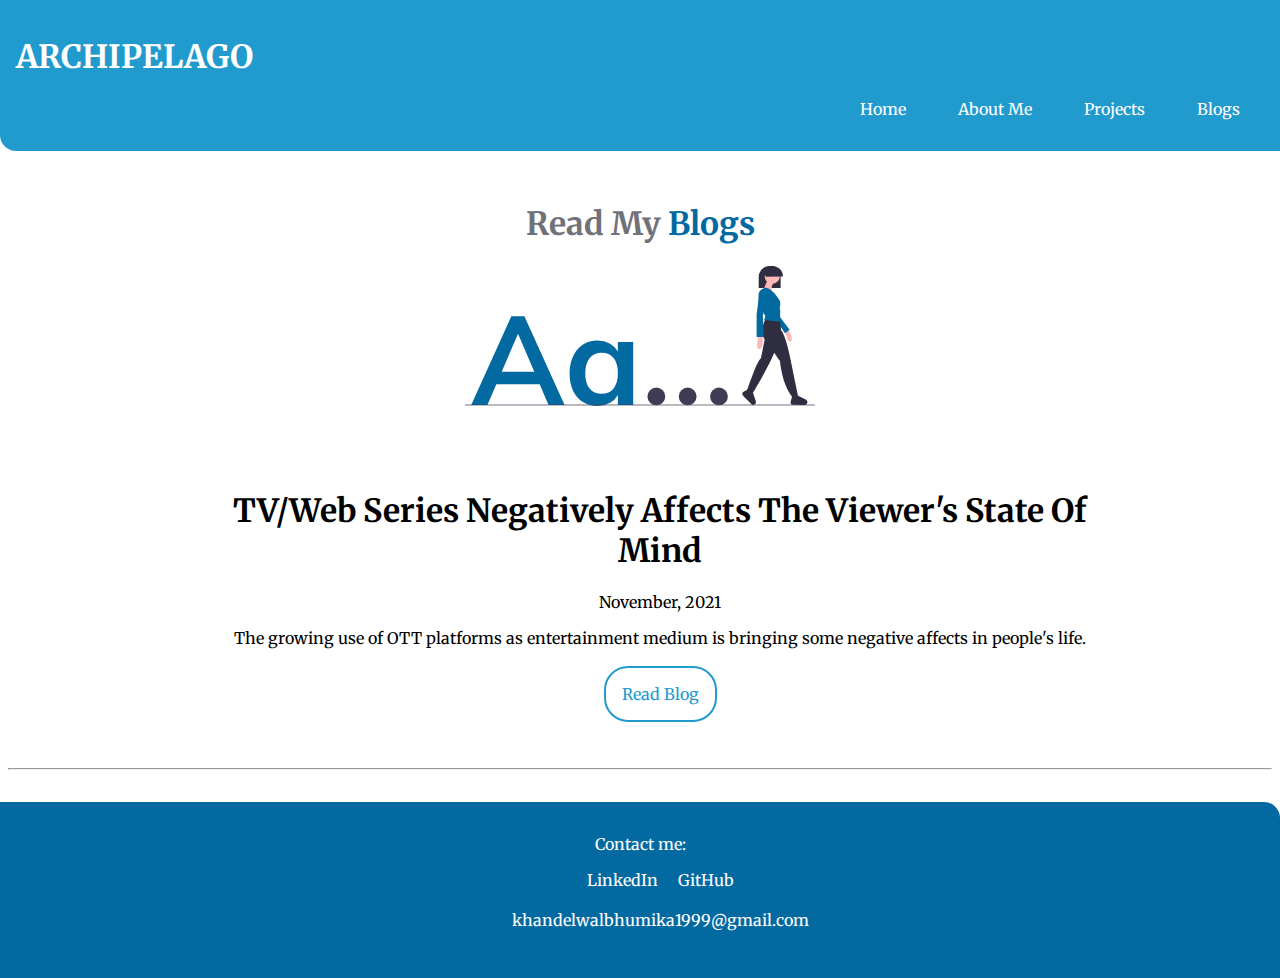
==== blogs.html @ 06d1d3d1 "initial commit" ====
<!DOCTYPE html>
<html lang="en">
<head>
    <meta charset="UTF-8">
    <meta http-equiv="X-UA-Compatible" content="IE=edge">
    <meta name="viewport" content="width=device-width, initial-scale=1.0">
    <title>Blogs | ARCHIPELAGO</title>
    <link rel="stylesheet" type="text/css" href="style.css">
</head>
<body>

    <nav class="navigation container">
        <div class="nav-brand">
            <h1>ARCHIPELAGO</h1>
        </div>
        <ul class="list-non-bullet-nav-pills">
            <li class="list-item-inline">
                <a class="link link-active" href="index.html">Home</a>
            </li>
            <li class="list-item-inline">
                <a class="link link-active" href="aboutme.html">About Me</a>
            </li>
            <li class="list-item-inline">
                <a class="link link-active" href="projects.html">Projects</a>
            </li>
            <li class="list-item-inline">
                <a class="link link-active" href="blogs.html">Blogs</a>
            </li>
        </ul>
    </nav>




    <header class="hero">
        <h1 class="hero-heading">Read My<span class="heading-inverted"> Blogs</span></h1>
        <image class="hero-img" src="blogs.svg"></image>
    </header>

    
<section class="section">
    <h1>TV/Web Series Negatively Affects The Viewer's State Of Mind</h1>
    <p>November, 2021</p>
    <p>The growing use of OTT platforms as entertainment medium is bringing some negative affects in people's life.</p><br>    
    <a class="link link-secondary" href="blog  1 effects of ott.html">Read Blog</a>
</section>
<hr>
<!-- 
<section class="section-ow">
    <h1> </h1>
    <p>December, 2021</p>
    <p> </p><br>
    <a class="link link-primary" href="">Read Blog</a>
</section>
<hr> -->



<footer>
    <div class="footer-header">Contact me:
    <ul class="social-links list-non-bullet">
        <li class="list-item-inline"><a class="footer-link" href="https://www.linkedin.com/in/bhumika-khandelwal-22093b121/">LinkedIn</a> </li>
        <li class="list-item-inline"><a class="footer-link" href="https://github.com/KhandelwalBhumika">GitHub</a> </li>
        <br><br>
        <div class="footer-header"> khandelwalbhumika1999@gmail.com</div>
        
    </ul>
</div>
</footer>
</body>
</html>
---- style.css ----
@import url('https://fonts.googleapis.com/css2?family=DM+Sans:wght@400;500&family=Libre+Baskerville:wght@700&family=Lora:ital@1&family=Merriweather:wght@400;700&family=Montagu+Slab:wght@600&family=Noto+Serif&family=Work+Sans&display=swap');

:root {
    --primary-color: #0369a1;
    --light-blue: #219ACE;
    --gray: #71717a;
    --light-gray: #E0EAFD;
}

hr {
    margin: 2rem 0.5rem;
}


body {
    font-family: 'Merriweather', serif;
    margin: 0px;
}

.container {
    padding: 1rem;
    padding-right: 1rem;

}

.container-center {
    margin: auto;
    max-width: width 600px;
}

.link {
    text-decoration: none;
    padding: 1rem;
}

.link-primary {
    background-color: var(--light-blue);
    border-radius: 1.5rem;
    color: white;
    transition-duration: 0.4s;
    cursor: pointer;
}

.link-primary:hover {
    background-color: white;
    border: 2px solid #219ACE; 
    color: var(--light-blue)
    }

.link-secondary {
    color: var(--light-blue);
    border-radius: 1.5rem;
    border-color: var(--light-blue);
    border: 2px solid var(--light-blue);
    transition-duration: 0.4s;
    cursor: pointer;
}

.link-secondary:hover {
    background-color: var(--light-blue);
    border: 2px solid #219ACE; 
    color: white;
    }

.list-non-bullet {
    list-style: none;

}

.list-item-inline {
    display: inline;
    padding: 0.5rem;
}

.navigation {
    border-bottom-left-radius: 1rem;
    background-color: var(--light-blue);
    color: white
}

.navigation.nav-brand {
    font-weight: bold;
    font-size: 2rem;
}

.list-non-bullet-nav-pills {
    text-align: right;
}

.navigation .link {
    color: white;
}

.navigation.link-active {
    font-weight: bolder;
}

.hero {
    padding: 2rem;
}

.hero .hero-img {
    max-width: 350px;
    display: block;
    text-align: center;
    margin: auto;
}

.hero .hero-heading {
    color: var(--gray);
    text-align: center;
}

.hero .hero-heading .heading-inverted {
    color: var(--primary-color);
}

.section {
    padding: 2rem;
    text-align: center;
     margin-left: 180px;
    max-width: 95%;
    width: 70%;
    display: block;
}


.section-ow {
    background-color: var(--light-gray);
    text-align: center;
    padding: 2rem;
    margin-left: 180px;
    max-width: 95%;
    width: 70%;
    display: block;
}

footer {
    background-color: var(--primary-color);
    padding: 2rem 1rem;
    text-align: center;
    color: white;
    border-top-right-radius: 1rem;
}

.footer-link{
    color: white;
    text-decoration: none;
}


.footer ul {
    padding-inline-start: 0px;
}
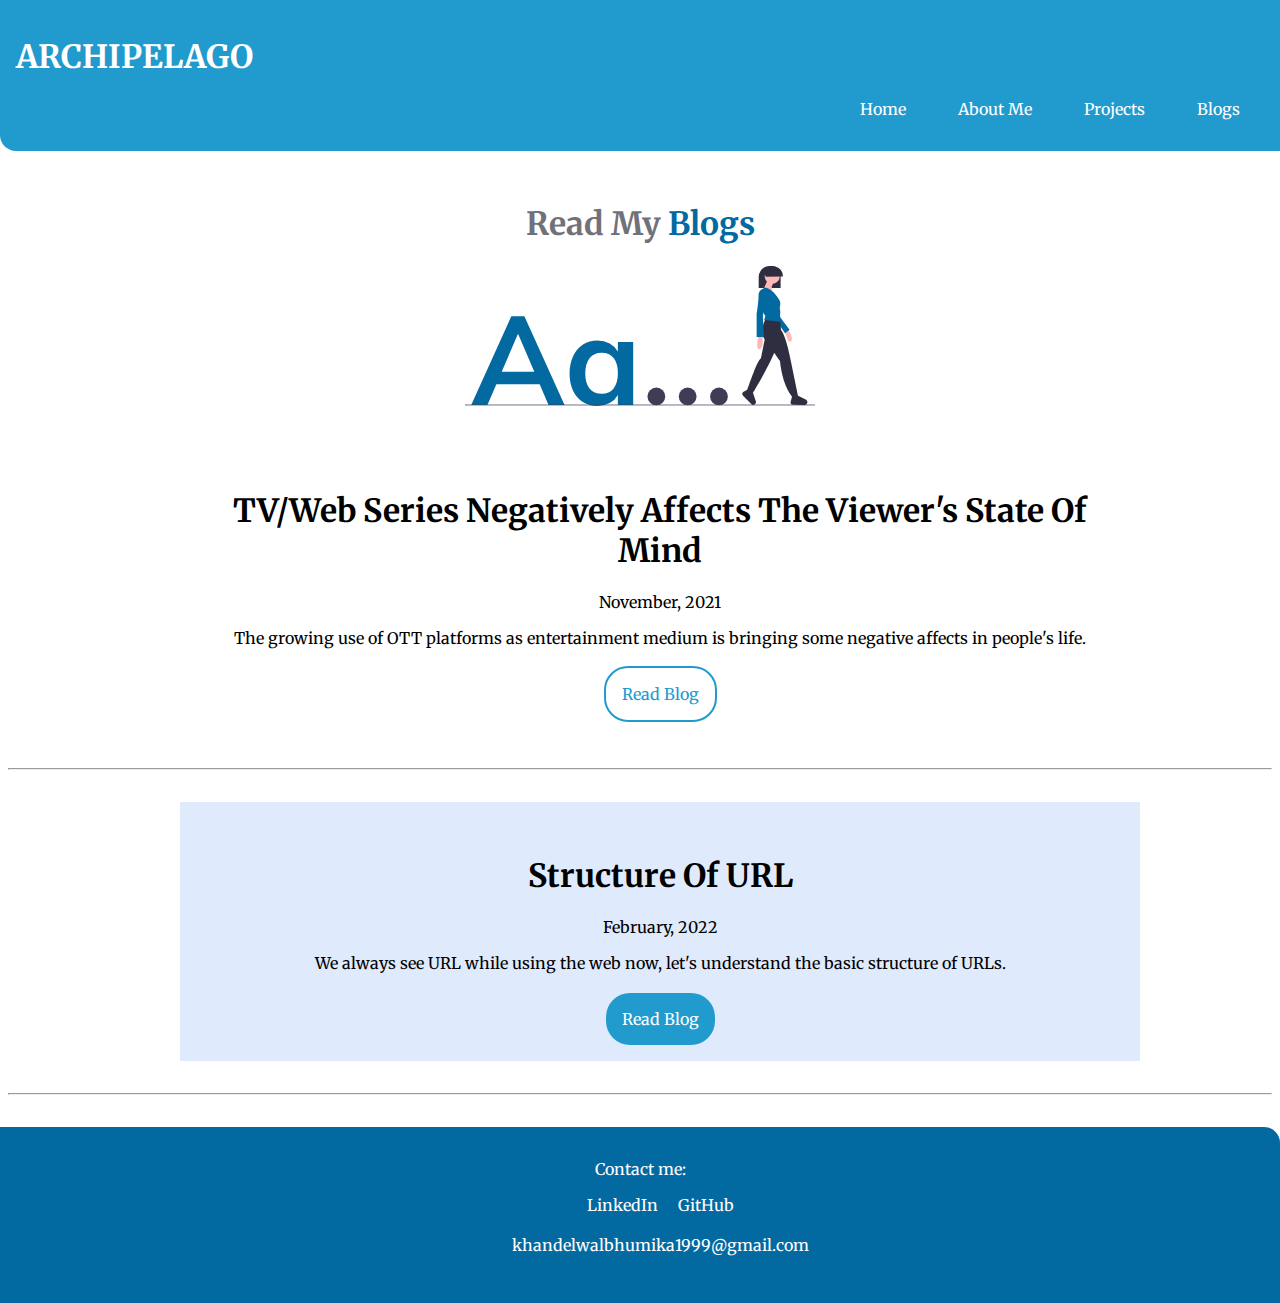
==== commit bedcdb37: "add URL blog" ====
--- a/blogs.html
+++ b/blogs.html
@@ -45,14 +45,14 @@
     <a class="link link-secondary" href="blog  1 effects of ott.html">Read Blog</a>
 </section>
 <hr>
-<!-- 
+
 <section class="section-ow">
-    <h1> </h1>
-    <p>December, 2021</p>
-    <p> </p><br>
-    <a class="link link-primary" href="">Read Blog</a>
+    <h1> Structure Of URL</h1>
+    <p>February, 2022</p>
+    <p>We always see URL while using the web now, let's understand the basic structure of URLs. </p><br>
+    <a class="link link-primary" href="blog 2 URL.html">Read Blog</a>
 </section>
-<hr> -->
+<hr> 
 
 
 
@@ -68,4 +68,4 @@
 </div>
 </footer>
 </body>
-</html>+</html>
